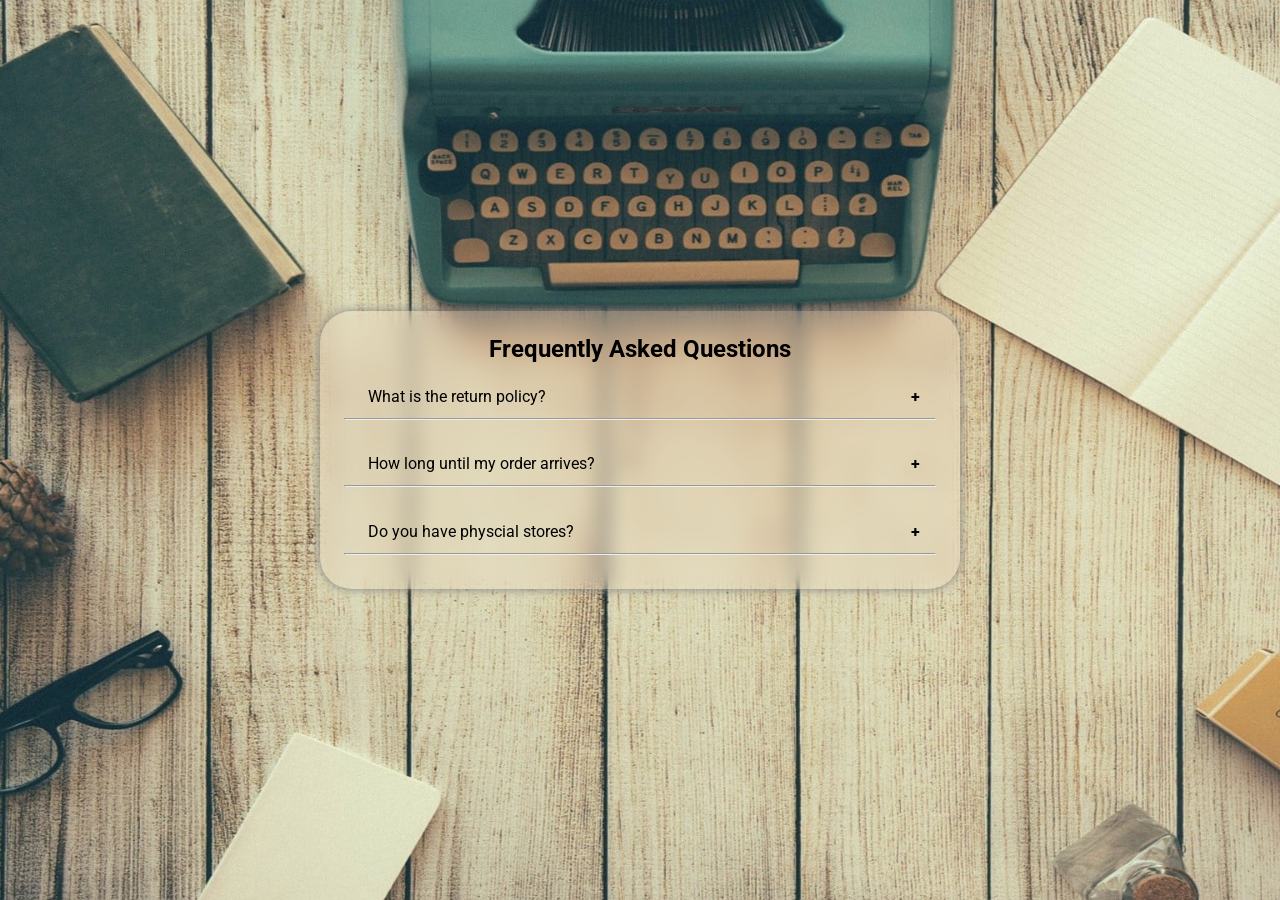
==== accordion/index.html @ b40b4c46 "Add initial files for my first live website Added: DOM-manipulation website Accordion Modal Quot" ====
<!doctype html>
<html lang="en">
  <head>
    <meta charset="UTF-8" />
    <meta name="viewport" content="width=device-width, initial-scale=1.0" />
    <title>Accordion</title>
    <link rel="stylesheet" href="./style.css" />
    <script src="./script.js" defer></script>
    <link
      href="https://fonts.googleapis.com/css?family=Roboto+Flex:regular"
      rel="stylesheet"
    />
    <link
      href="https://fonts.googleapis.com/css?family=Roboto:100,200,300,regular,500,600,700,800,900,100italic,200italic,300italic,italic,500italic,600italic,700italic,800italic,900italic"
      rel="stylesheet"
    />
  </head>
  <body>
    <main>
      <h2 class="title">Frequently Asked Questions</h2>
      <ul class="questions">
        <li class="question">
          <div class="faq-question">
            <p class="question-title">What is the return policy?</p>
            <span>&plus;</span>
          </div>
          <hr />
          <p class="question-answer">
            Lorem, ipsum dolor sit amet consectetur adipisicing elit. Eaque
            earum doloremque, iure ab ipsam nisi eos? Nobis, atque! Illo vel non
            nam impedit, sint maiores, hic voluptas at sapiente voluptatum,
            necessitatibus aut repellat quod. Numquam non incidunt tempora fugit
            qui soluta quasi tempore eum voluptatum fuga. Veritatis optio amet
            consectetur!
          </p>
        </li>
        <li class="question">
          <div class="faq-question">
            <p class="question-title">How long until my order arrives?</p>
            <span>&plus;</span>
          </div>
          <hr />

          <p class="question-answer">
            Lorem, ipsum dolor sit amet consectetur adipisicing elit. Eaque
            earum doloremque, iure ab ipsam nisi eos? Nobis, atque! Illo vel non
            nam impedit, sint maiores, hic voluptas at sapiente voluptatum,
            necessitatibus aut repellat quod. Numquam non incidunt tempora fugit
            qui soluta quasi tempore eum voluptatum fuga. Veritatis optio amet
            consectetur!
          </p>
        </li>
        <li class="question">
          <div class="faq-question">
            <p class="question-title">Do you have physcial stores?</p>
            <span>&plus;</span>
          </div>
          <hr />
          <p class="question-answer">
            Lorem, ipsum dolor sit amet consectetur adipisicing elit. Eaque
            earum doloremque, iure ab ipsam nisi eos? Nobis, atque! Illo vel non
            nam impedit, sint maiores, hic voluptas at sapiente voluptatum,
            necessitatibus aut repellat quod. Numquam non incidunt tempora fugit
            qui soluta quasi tempore eum voluptatum fuga. Veritatis optio amet
            consectetur!
          </p>
        </li>
      </ul>
    </main>
  </body>
</html>
---- accordion/style.css ----
* {
  box-sizing: border-box;
  margin: 0;
  padding: 0;
}

body {
  background-image: url(./src/wallpaper.jpg);
  background-repeat: no-repeat;
  background-size: cover;
  background-position: center;
  min-width: 100vw;
  min-height: 100vh;
  display: flex;
  justify-content: center;
  align-items: center;
  font-family: Roboto, monospace;
}

main {
  width: 50vw;
  min-height: fit-content;
  background-color: rgba(250, 235, 215, 0.3);
  backdrop-filter: blur(10px);
  display: flex;
  flex-direction: column;
  gap: 1rem;
  padding: 1.5rem;
  border-radius: 2rem;
  box-shadow: 0 0 10px gray;

  h2 {
    text-align: center;
  }

  ul {
    list-style: none;
    display: flex;
    flex-direction: column;
    gap: 1rem;

    li {
      display: grid;
      grid-template-rows: auto auto 1fr;
      gap: 4px;

      div {
        cursor: pointer;
        align-items: center;
        display: flex;
        justify-content: space-between;
        padding: 0 1rem;
        transition: 200ms ease-in-out;
        border-radius: 1rem;

        p {
          flex: 1;
          padding: 0.5rem;
        }

        span {
          font-weight: bold;
        }
      }

      div:hover {
        background-color: rgba(169, 169, 169, 0.404);
      }

      p.question-answer {
        max-height: 0;
        overflow: hidden;
        transition: 400ms ease-in-out;
        padding: 0.2rem 1rem;
      }

      p.question-answer.show {
        max-height: 200px;
      }
    }
  }
}
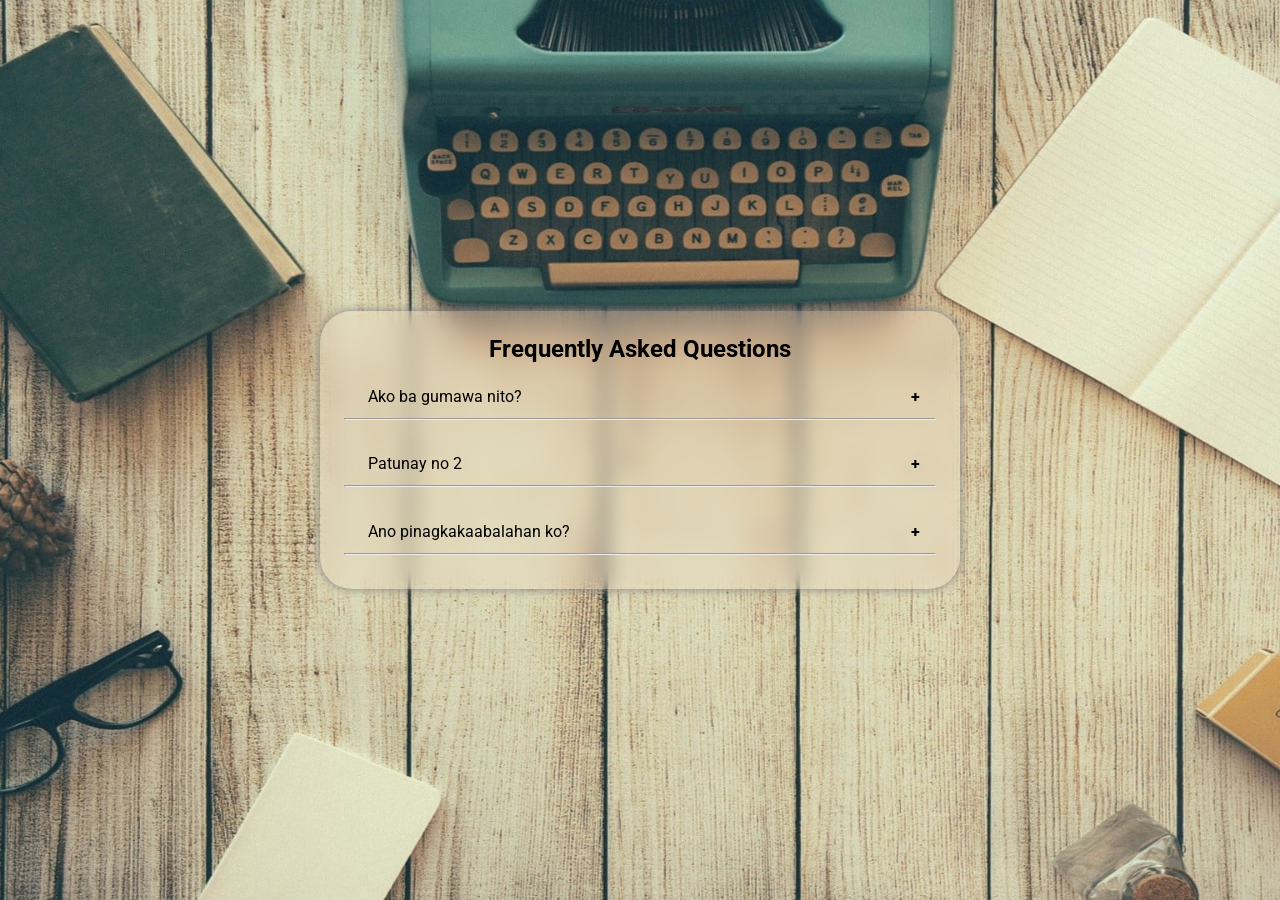
==== commit 8eee511e: "Funny" ====
--- a/accordion/index.html
+++ b/accordion/index.html
@@ -21,12 +21,12 @@
       <ul class="questions">
         <li class="question">
           <div class="faq-question">
-            <p class="question-title">What is the return policy?</p>
+            <p class="question-title">Ako ba gumawa nito?</p>
             <span>&plus;</span>
           </div>
           <hr />
           <p class="question-answer">
-            Lorem, ipsum dolor sit amet consectetur adipisicing elit. Eaque
+            Yes ako. Wag ka nang mag duda. Ito random text para humaba: Lorem, ipsum dolor sit amet consectetur adipisicing elit. Eaque
             earum doloremque, iure ab ipsam nisi eos? Nobis, atque! Illo vel non
             nam impedit, sint maiores, hic voluptas at sapiente voluptatum,
             necessitatibus aut repellat quod. Numquam non incidunt tempora fugit
@@ -36,13 +36,12 @@
         </li>
         <li class="question">
           <div class="faq-question">
-            <p class="question-title">How long until my order arrives?</p>
+            <p class="question-title">Patunay no 2</p>
             <span>&plus;</span>
           </div>
           <hr />
-
           <p class="question-answer">
-            Lorem, ipsum dolor sit amet consectetur adipisicing elit. Eaque
+            Sa BGC ako ngayon nagtatrabaho. Service desk L1. Text fillers: Lorem, ipsum dolor sit amet consectetur adipisicing elit. Eaque
             earum doloremque, iure ab ipsam nisi eos? Nobis, atque! Illo vel non
             nam impedit, sint maiores, hic voluptas at sapiente voluptatum,
             necessitatibus aut repellat quod. Numquam non incidunt tempora fugit
@@ -52,11 +51,12 @@
         </li>
         <li class="question">
           <div class="faq-question">
-            <p class="question-title">Do you have physcial stores?</p>
+            <p class="question-title">Ano pinagkakaabalahan ko?</p>
             <span>&plus;</span>
           </div>
           <hr />
           <p class="question-answer">
+            Ito, coding ng frontend. Maraming time. Walang bebe. Kailangan ng pangtangal ng stress.
             Lorem, ipsum dolor sit amet consectetur adipisicing elit. Eaque
             earum doloremque, iure ab ipsam nisi eos? Nobis, atque! Illo vel non
             nam impedit, sint maiores, hic voluptas at sapiente voluptatum,
